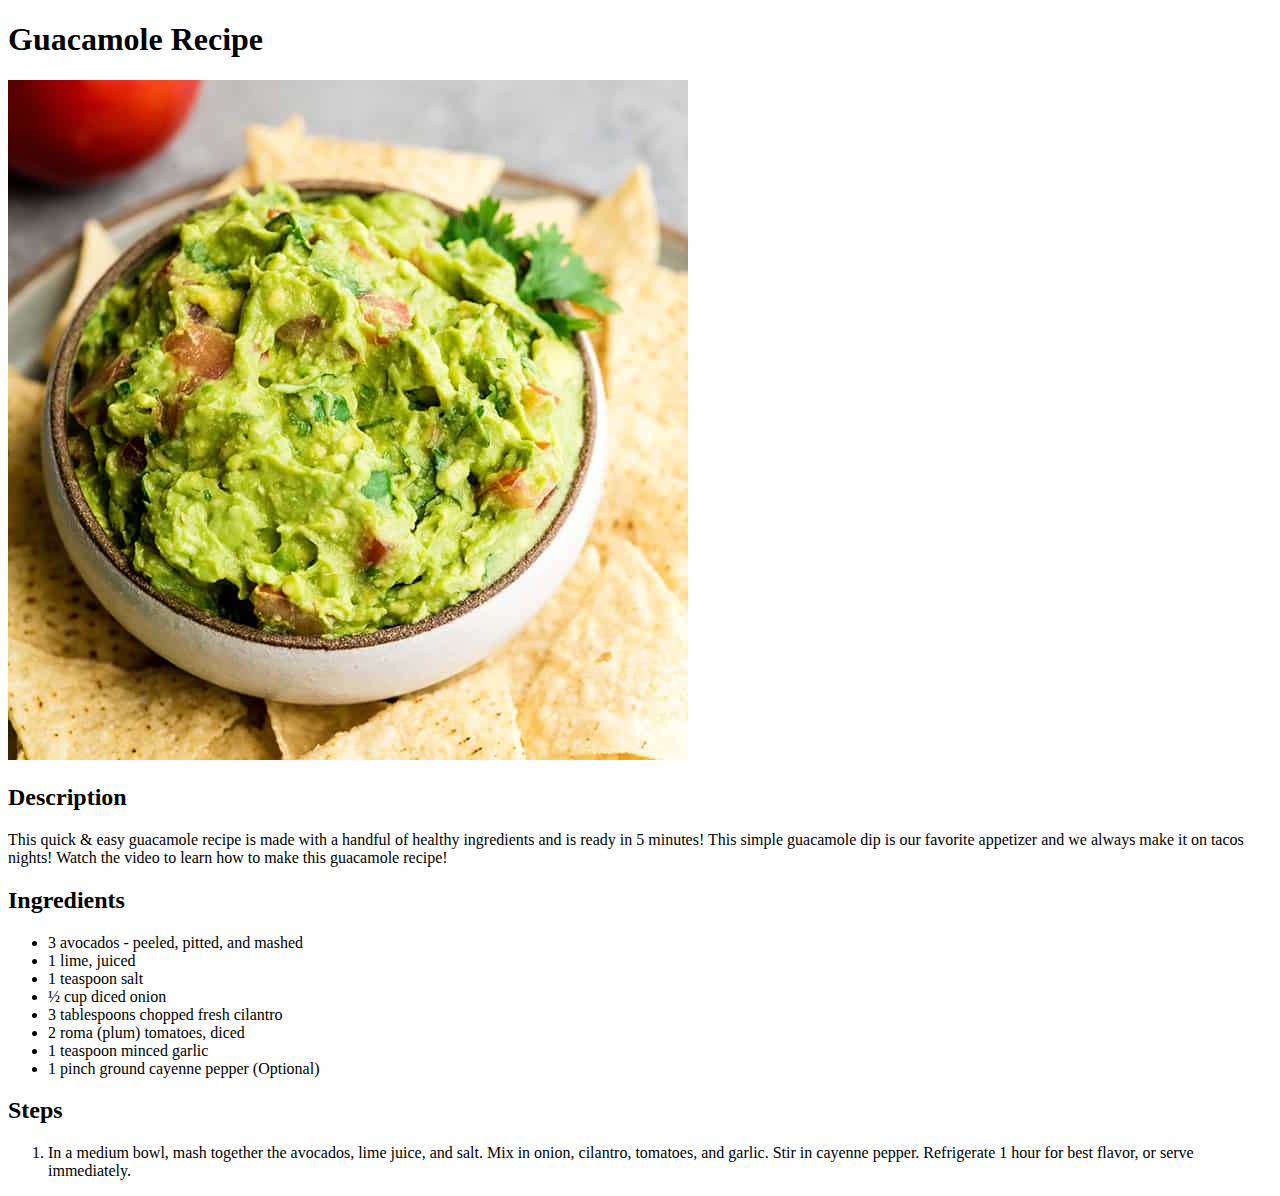
==== recipes/guacamole.html @ 35e1be17 "Create index.html and a webpage for each recipe" ====
<!DOCTYPE html>
<html lang="en">
  <head>
    <meta charset="utf-8">
    <title>Guacamole Recipe</title>
  </head>

  <body>
    <h1>Guacamole Recipe</h1>
    <img src="../img/guacamole.jpg" alt="Guacamole in a bowl">

    <h2>Description</h2>
    <p>
      This quick & easy guacamole recipe is made with a handful of healthy ingredients and is ready in 5 minutes! This simple guacamole dip is our favorite appetizer and we always make it on tacos nights! Watch the video to learn how to make this guacamole recipe!
    </p>

    <h2>Ingredients</h2>
    <ul>
      <li>3 avocados - peeled, pitted, and mashed</li>
      <li>1 lime, juiced</li>
      <li>1 teaspoon salt</li>
      <li>½ cup diced onion</li>
      <li>3 tablespoons chopped fresh cilantro</li>
      <li>2 roma (plum) tomatoes, diced</li>
      <li>1 teaspoon minced garlic</li>
      <li>1 pinch ground cayenne pepper (Optional)</li>
    </ul>

    <h2>Steps</h2>
    <ol>
      <li>
        In a medium bowl, mash together the avocados, lime juice, and salt. Mix in onion, cilantro, tomatoes, and garlic. Stir in cayenne pepper. Refrigerate 1 hour for best flavor, or serve immediately.
      </li>
    </ol>
  </body>
</html>
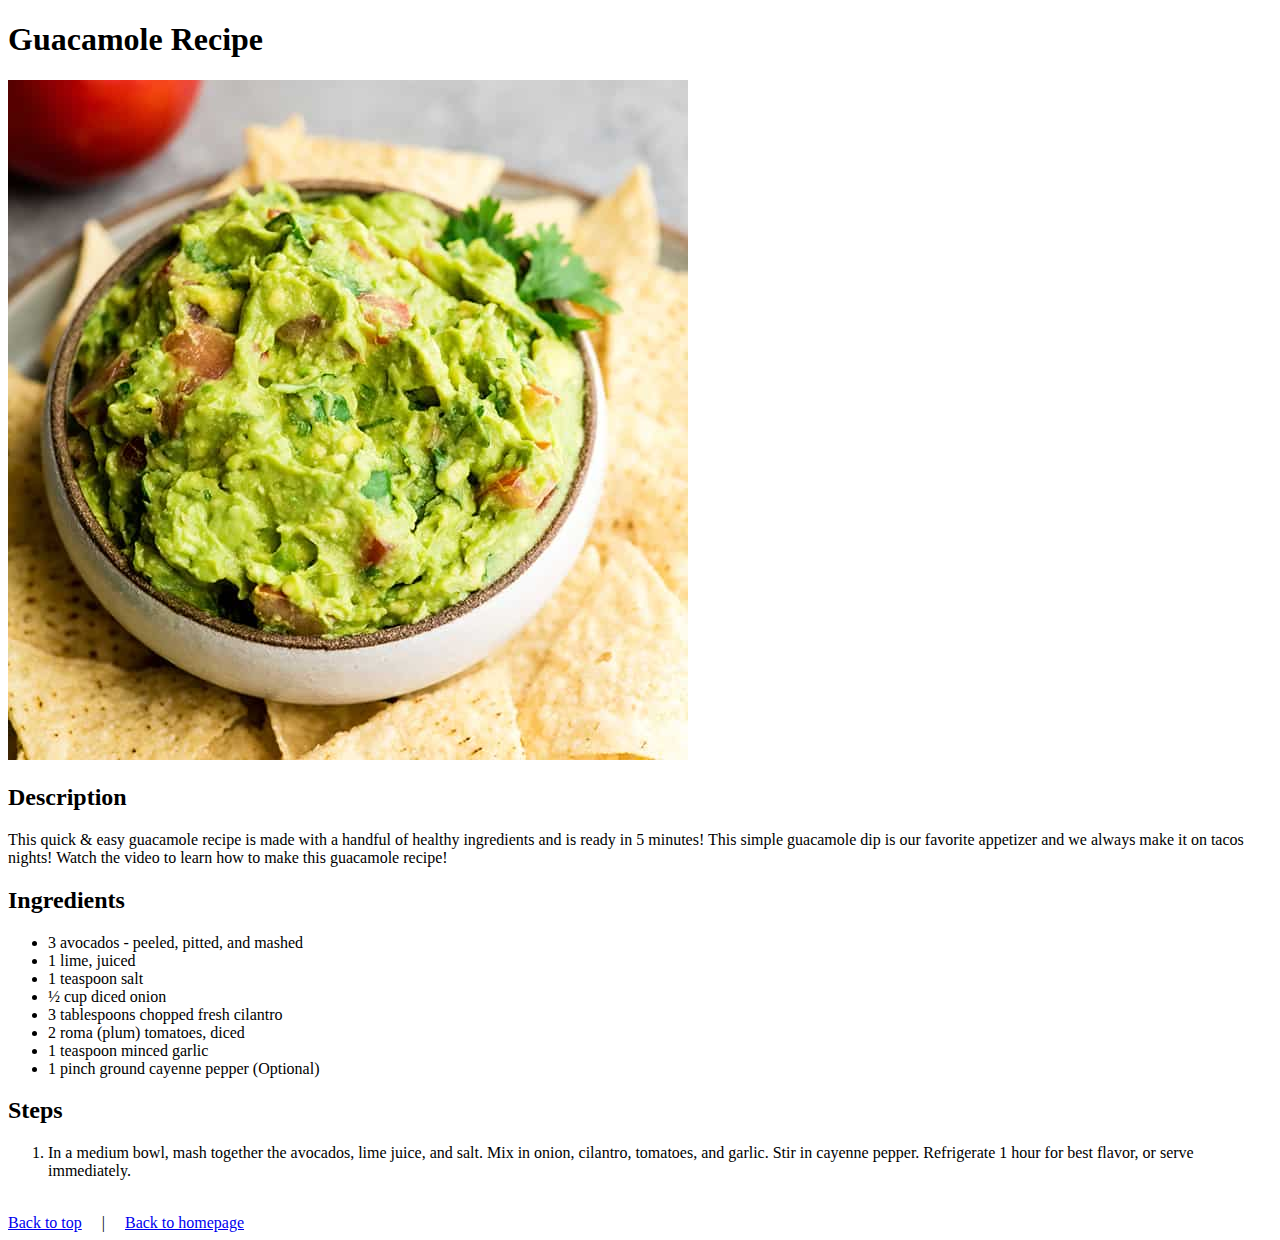
==== commit c2d17f9e: "Add back to top and back to homepage links on each webpage" ====
--- a/recipes/guacamole.html
+++ b/recipes/guacamole.html
@@ -32,5 +32,13 @@
         In a medium bowl, mash together the avocados, lime juice, and salt. Mix in onion, cilantro, tomatoes, and garlic. Stir in cayenne pepper. Refrigerate 1 hour for best flavor, or serve immediately.
       </li>
     </ol>
+    
+    <br>
+
+    <span><a href="guacamole.html">Back to top</a></span>
+    <!--Insert spaces between text-->
+    <span>&emsp;|&emsp;</span>
+    <span><a href="../index.html">Back to homepage</a></span>
+
   </body>
 </html>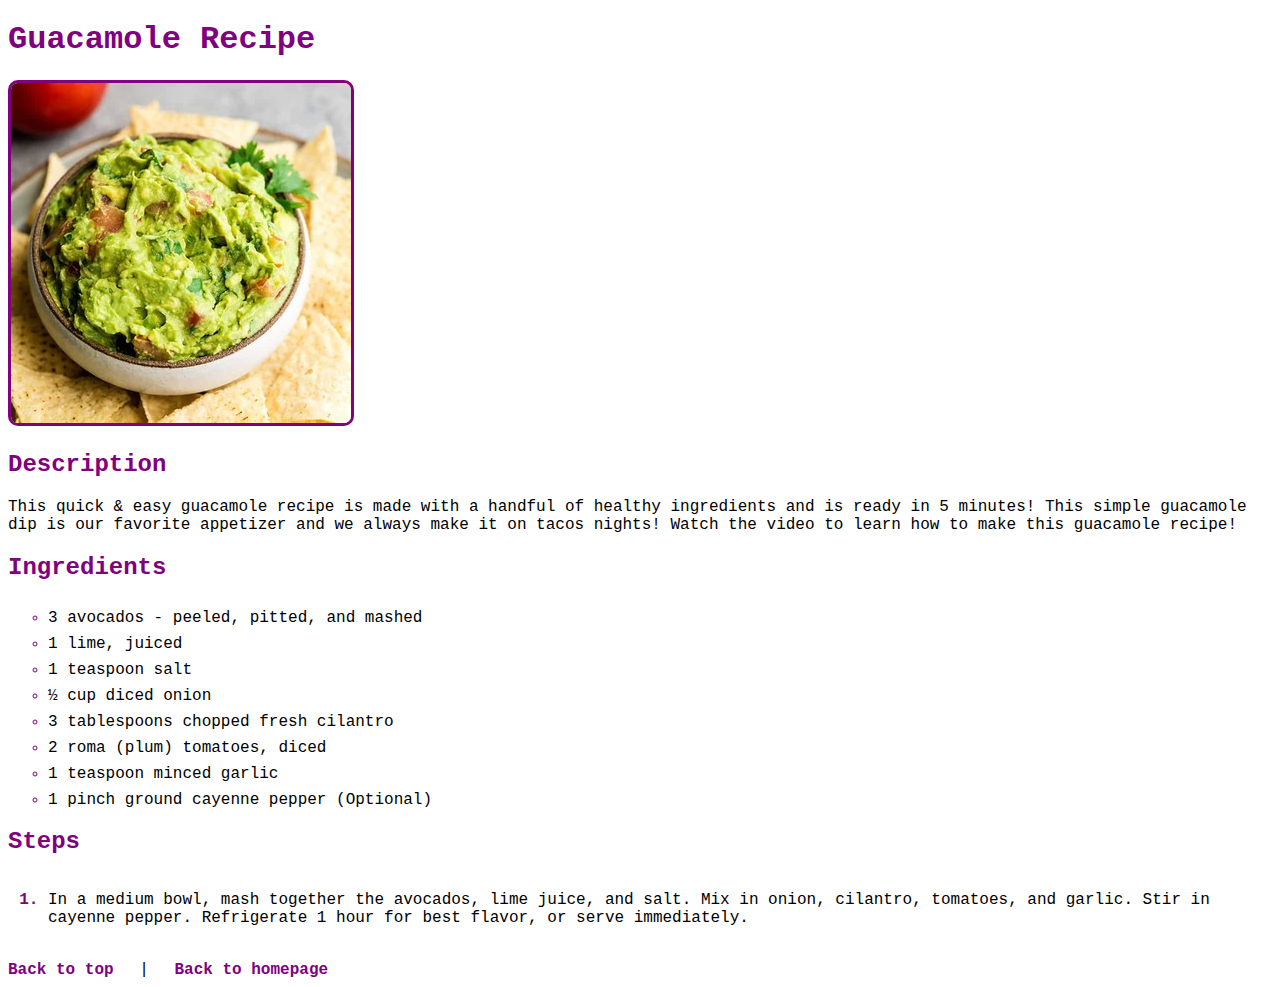
==== commit 91c8fae1: "Create a stylesheet" ====
--- a/recipes/guacamole.html
+++ b/recipes/guacamole.html
@@ -2,6 +2,7 @@
 <html lang="en">
   <head>
     <meta charset="utf-8">
+    <link rel="stylesheet" href="../style.css">
     <title>Guacamole Recipe</title>
   </head>
 
--- a/style.css
+++ b/style.css
@@ -0,0 +1,37 @@
+* {
+  font-family: 'Courier New', Courier, monospace;
+}
+
+h1, 
+h2, 
+a {
+  color: purple;
+}
+
+img {
+  border-color: purple;
+  border-style: solid;
+  border-radius: 10px;
+}
+
+a {
+  text-decoration: none;
+  font-weight: bold;
+}
+
+/* Source: https://css-tricks.com/finally-it-will-be-easy-to-change-the-color-of-list-bullets/ */
+ul li::marker,
+ol li::marker { 
+  color: purple;
+  font-weight: bold;
+
+}
+
+ul li {
+  list-style-type: circle;
+  padding-top: 0.5em;
+}
+
+ol li {
+  padding-top: 1em;
+}